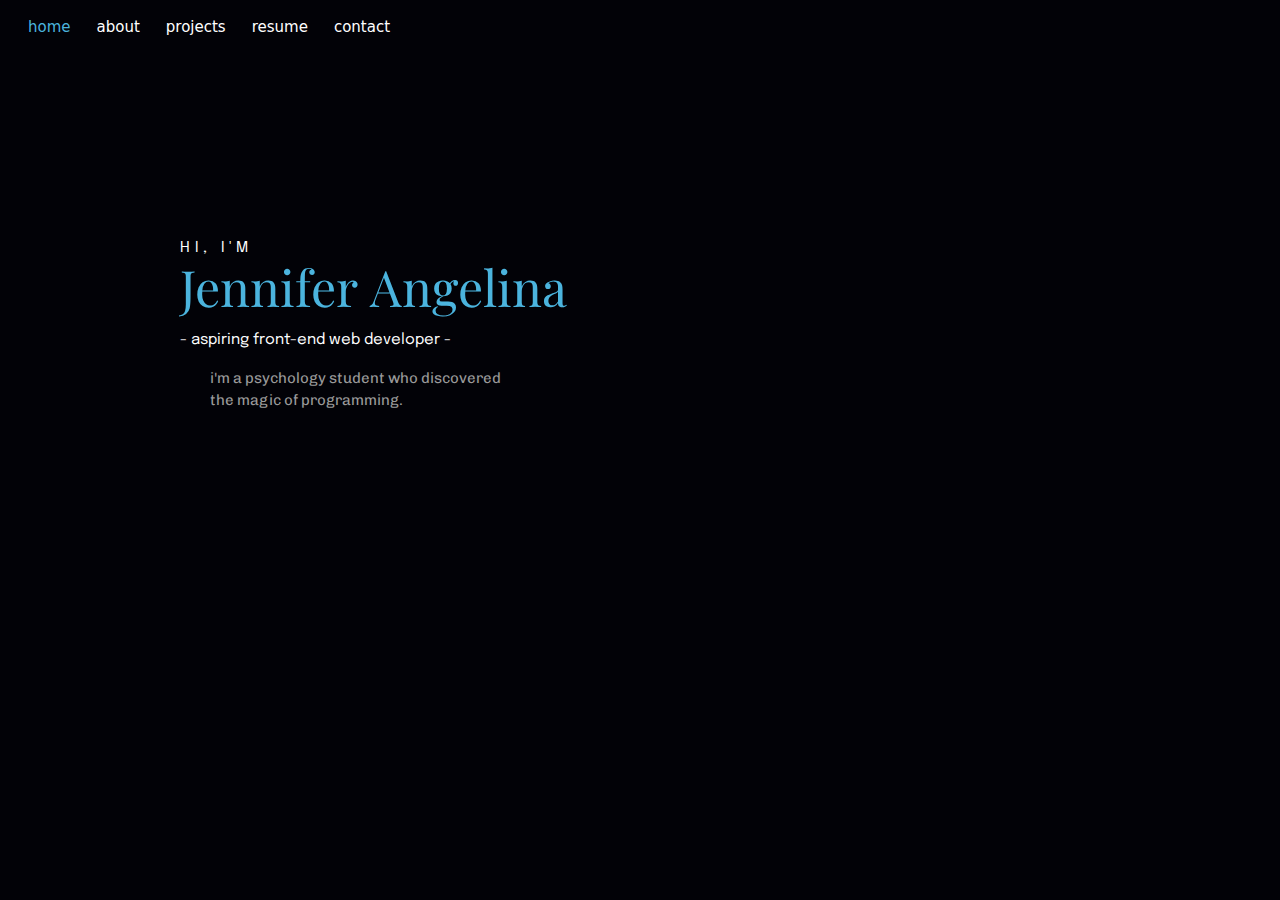
==== index/index.html @ d7c11f82 "a" ====
<!DOCTYPE html>
  <html>
    <head>
      <link href="https://fonts.googleapis.com/css2?family=Epilogue&display=swap" rel="stylesheet">
      <link href="https://fonts.googleapis.com/css2?family=Playfair+Display:ital,wght@0,600;1,500&display=swap" rel="stylesheet">
      <link href="https://fonts.googleapis.com/css2?family=Chivo&family=Playfair+Display:ital,wght@0,600;1,500&display=swap" rel="stylesheet">
      <link href="https://cdn.jsdelivr.net/npm/bootstrap@5.2.0/dist/css/bootstrap.min.css" rel="stylesheet">
      <link href="../style.css" rel="stylesheet">
    </head>
    <body>
      <nav class="navbar navbar-expand">
        <div class="container-fluid">
            <div class="navbar-nav">
              <a class="nav-link home hover1 disabled" href="../index/index.html">home</a>
              <a class="nav-link about hover1 active" href="../about/about.html">about</a>
              <a class="nav-link projects hover1 active" href="../projects/projects.html">projects</a>
              <a class="nav-link resume hover1 active" href="../resume/resume.html">resume</a>
              <a class="nav-link hover1 active" href="../contact/contact.html">contact</a>
            </div>
          </div>
        </div>
      </nav>

      <div class="padding1">
        <p class="p1">HI, I'M</p>
        <p class="fullname">Jennifer Angelina</p>
        <p class="p2">- aspiring front-end web developer -</p>
        <pre class="p3">
          i'm a psychology student who discovered
          the magic of programming.
        </pre>
      </div>
    </body>
  </html>
---- style.css ----
body {
  background: #020207;
}

.active:link, .active:visited, .active:hover, .active:focus, .active:active {
  color: white !important;
}

.disabled {
  color: #4BB4DE !important;
}

.nav-link {
  font-size: 15px;
}

.hover1 {
  border-bottom: 2.5px solid transparent;
}

.hover1:hover {
  border-bottom: 2.5px solid #4BB4DE;
}

.blue {
  color: #4BB4DE;
}

.home {
  margin-left: 8px;
  margin-right: 10px;
}

.about, .projects, .resume {
  margin-right: 10px;
}

.p1 {
  color: white;
  font-size: 15px;
  letter-spacing: 2px;
  font-family: 'Epilogue';
  letter-spacing: 5px;
  margin-bottom: -10px;
}

.p2 {
  color: white;
  font-size: 15px;
  font-family: 'Epilogue';
  margin-top: 20px;
  margin-bottom: 15px;
}

.p3 {
  color: #999999;
  font-size: 15px;
  font-family: 'Chivo';
}

.p4 {
  color: white;
  font-size: 30px;
  font-family: 'Rubik';
}

.p5 {
  color: #B2B2B2;
  font-family: 'Courier Prime';
}

.p6 {
  color: white;
  font-size: 30px;
  font-family: 'Rubik';
}

.p7 {
  color: #B2B2B2;
  font-family: 'Courier Prime';
}

.p8 {
  color: white;
  font-size: 15px;
  font-family: 'Chivo';
  margin-left: 20px;
}

.fullname {
  color: #4BB4DE;
  font-size: 50px;
  font-family: 'Playfair Display';
  word-spacing: 2.5px;
  margin-bottom: -15px;
}

.padding1 {
  margin-top: 180px;
  margin-left: 180px;
}

.padding2 {
  margin-top: 125px;
  margin-left: 180px;
}

.padding3 {
  margin-top: 100px;
  margin-left: 500px;
}

.icon {
  font-size: 20px;
}

.address, .telephone, .email {
  margin-bottom: 30px;
}

.a1 {
  text-decoration: none;
}
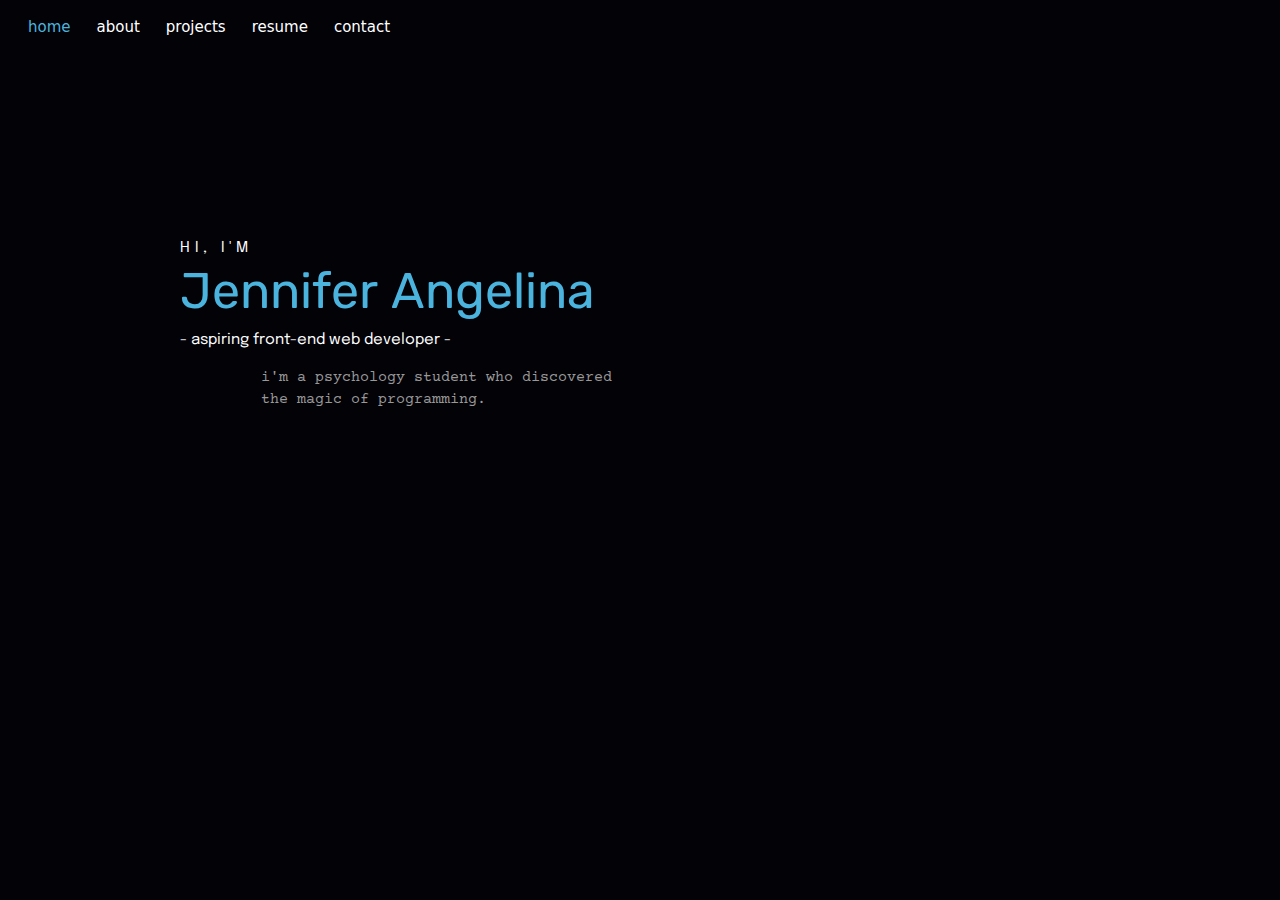
==== commit 83ec3fba: "a" ====
--- a/index/index.html
+++ b/index/index.html
@@ -2,8 +2,9 @@
   <html>
     <head>
       <link href="https://fonts.googleapis.com/css2?family=Epilogue&display=swap" rel="stylesheet">
-      <link href="https://fonts.googleapis.com/css2?family=Playfair+Display:ital,wght@0,600;1,500&display=swap" rel="stylesheet">
       <link href="https://fonts.googleapis.com/css2?family=Chivo&family=Playfair+Display:ital,wght@0,600;1,500&display=swap" rel="stylesheet">
+      <link href="https://fonts.googleapis.com/css2?family=Rubik:wght@500&display=swap" rel="stylesheet">
+      <link href="https://fonts.googleapis.com/css2?family=Courier+Prime&display=swap" rel="stylesheet">
       <link href="https://cdn.jsdelivr.net/npm/bootstrap@5.2.0/dist/css/bootstrap.min.css" rel="stylesheet">
       <link href="../style.css" rel="stylesheet">
     </head>
@@ -26,8 +27,8 @@
         <p class="fullname">Jennifer Angelina</p>
         <p class="p2">- aspiring front-end web developer -</p>
         <pre class="p3">
-          i'm a psychology student who discovered
-          the magic of programming.
+         i'm a psychology student who discovered
+         the magic of programming.
         </pre>
       </div>
     </body>
--- a/style.css
+++ b/style.css
@@ -48,14 +48,14 @@
   color: white;
   font-size: 15px;
   font-family: 'Epilogue';
-  margin-top: 20px;
+  margin-top: 15px;
   margin-bottom: 15px;
 }
 
 .p3 {
   color: #999999;
   font-size: 15px;
-  font-family: 'Chivo';
+  font-family: 'Courier Prime';
 }
 
 .p4 {
@@ -65,17 +65,6 @@
 }
 
 .p5 {
-  color: #B2B2B2;
-  font-family: 'Courier Prime';
-}
-
-.p6 {
-  color: white;
-  font-size: 30px;
-  font-family: 'Rubik';
-}
-
-.p7 {
   color: #B2B2B2;
   font-family: 'Courier Prime';
 }
@@ -90,8 +79,9 @@
 .fullname {
   color: #4BB4DE;
   font-size: 50px;
-  font-family: 'Playfair Display';
+  font-family: 'Rubik';
   word-spacing: 2.5px;
+  margin-top: 5px;
   margin-bottom: -15px;
 }
 
